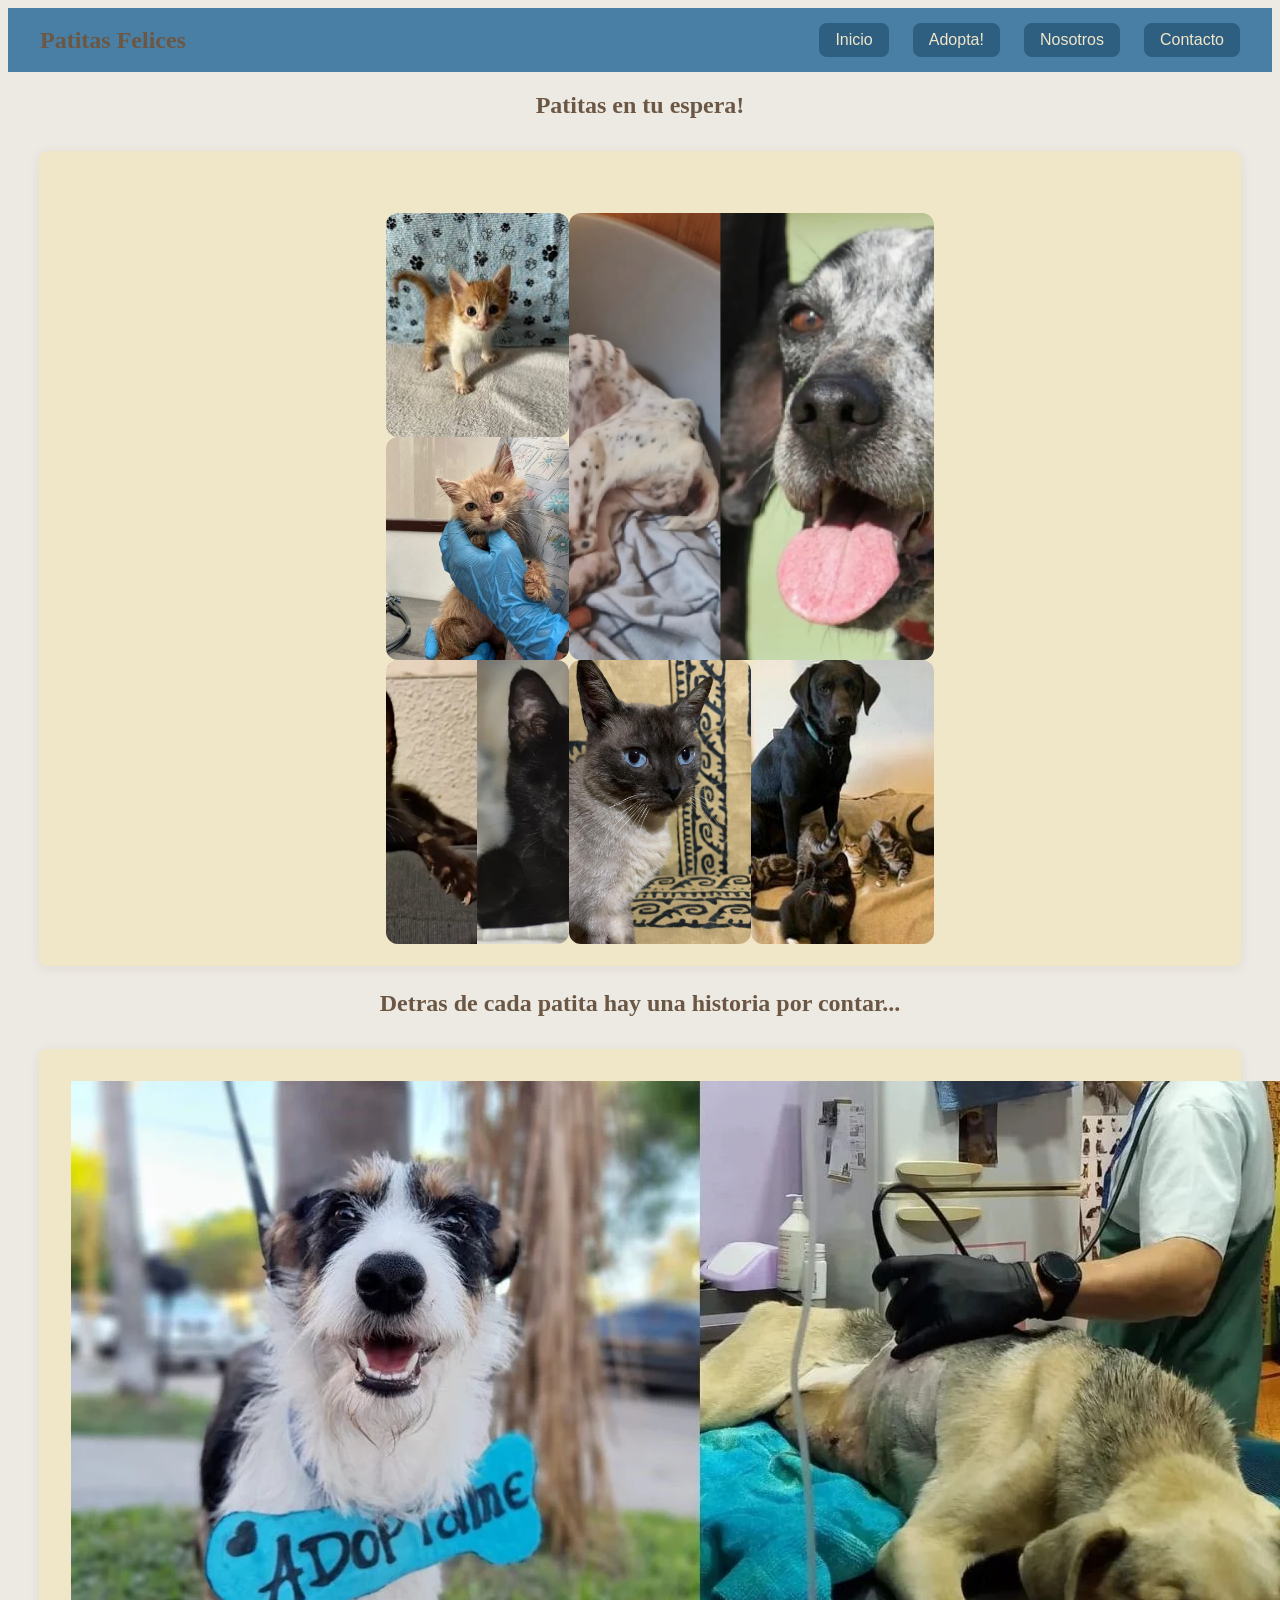
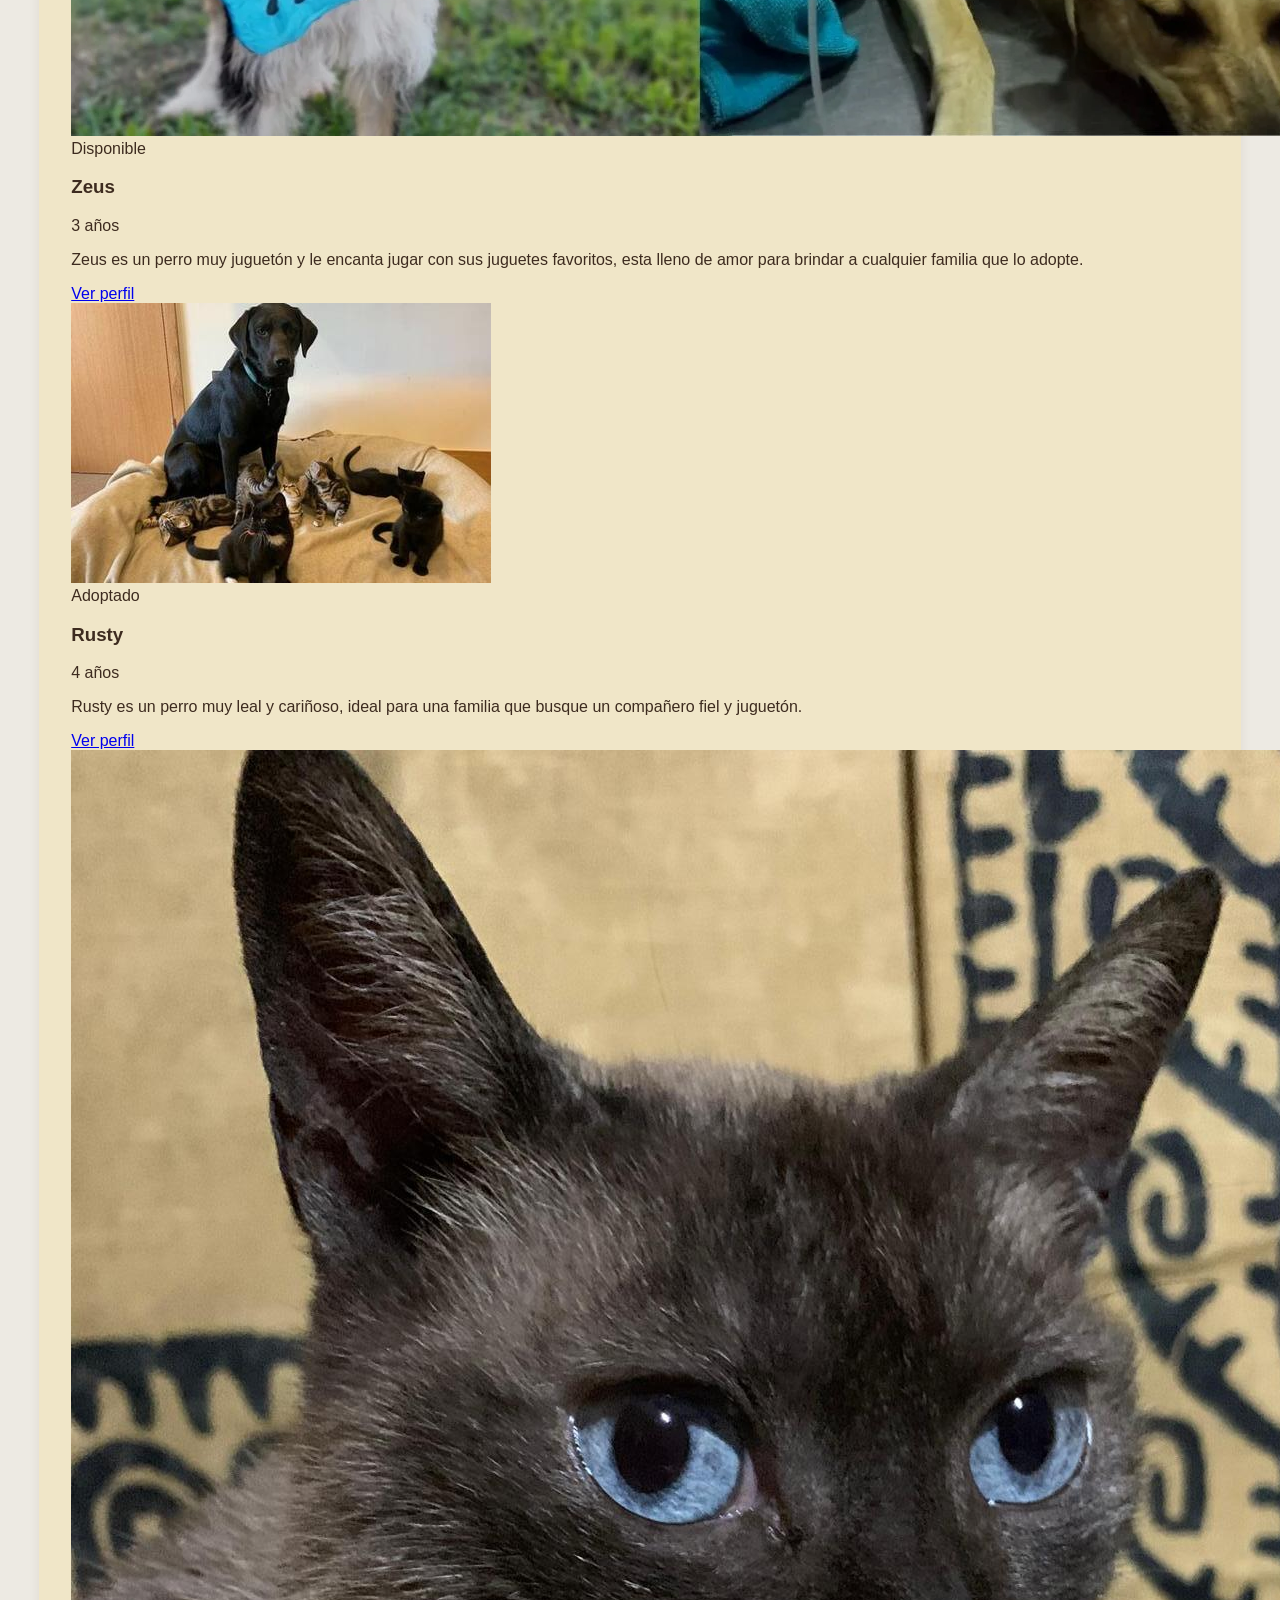
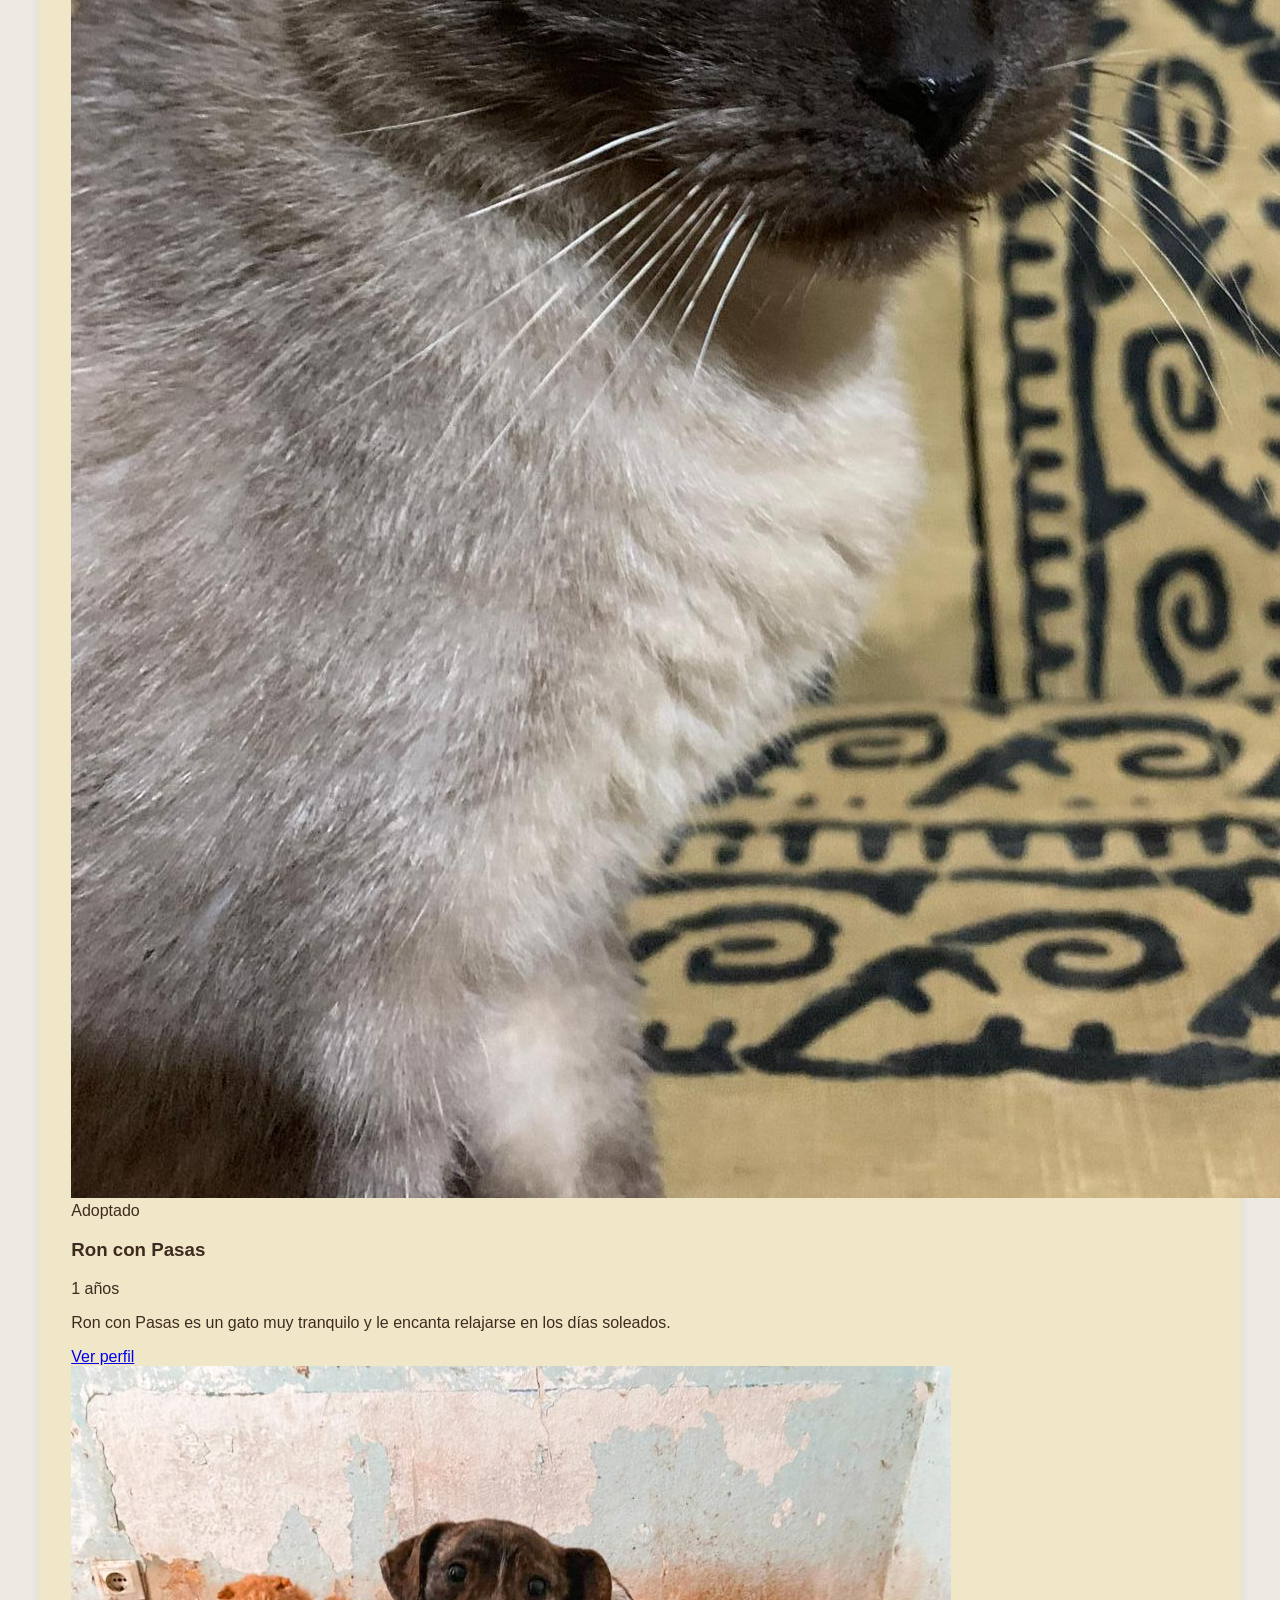
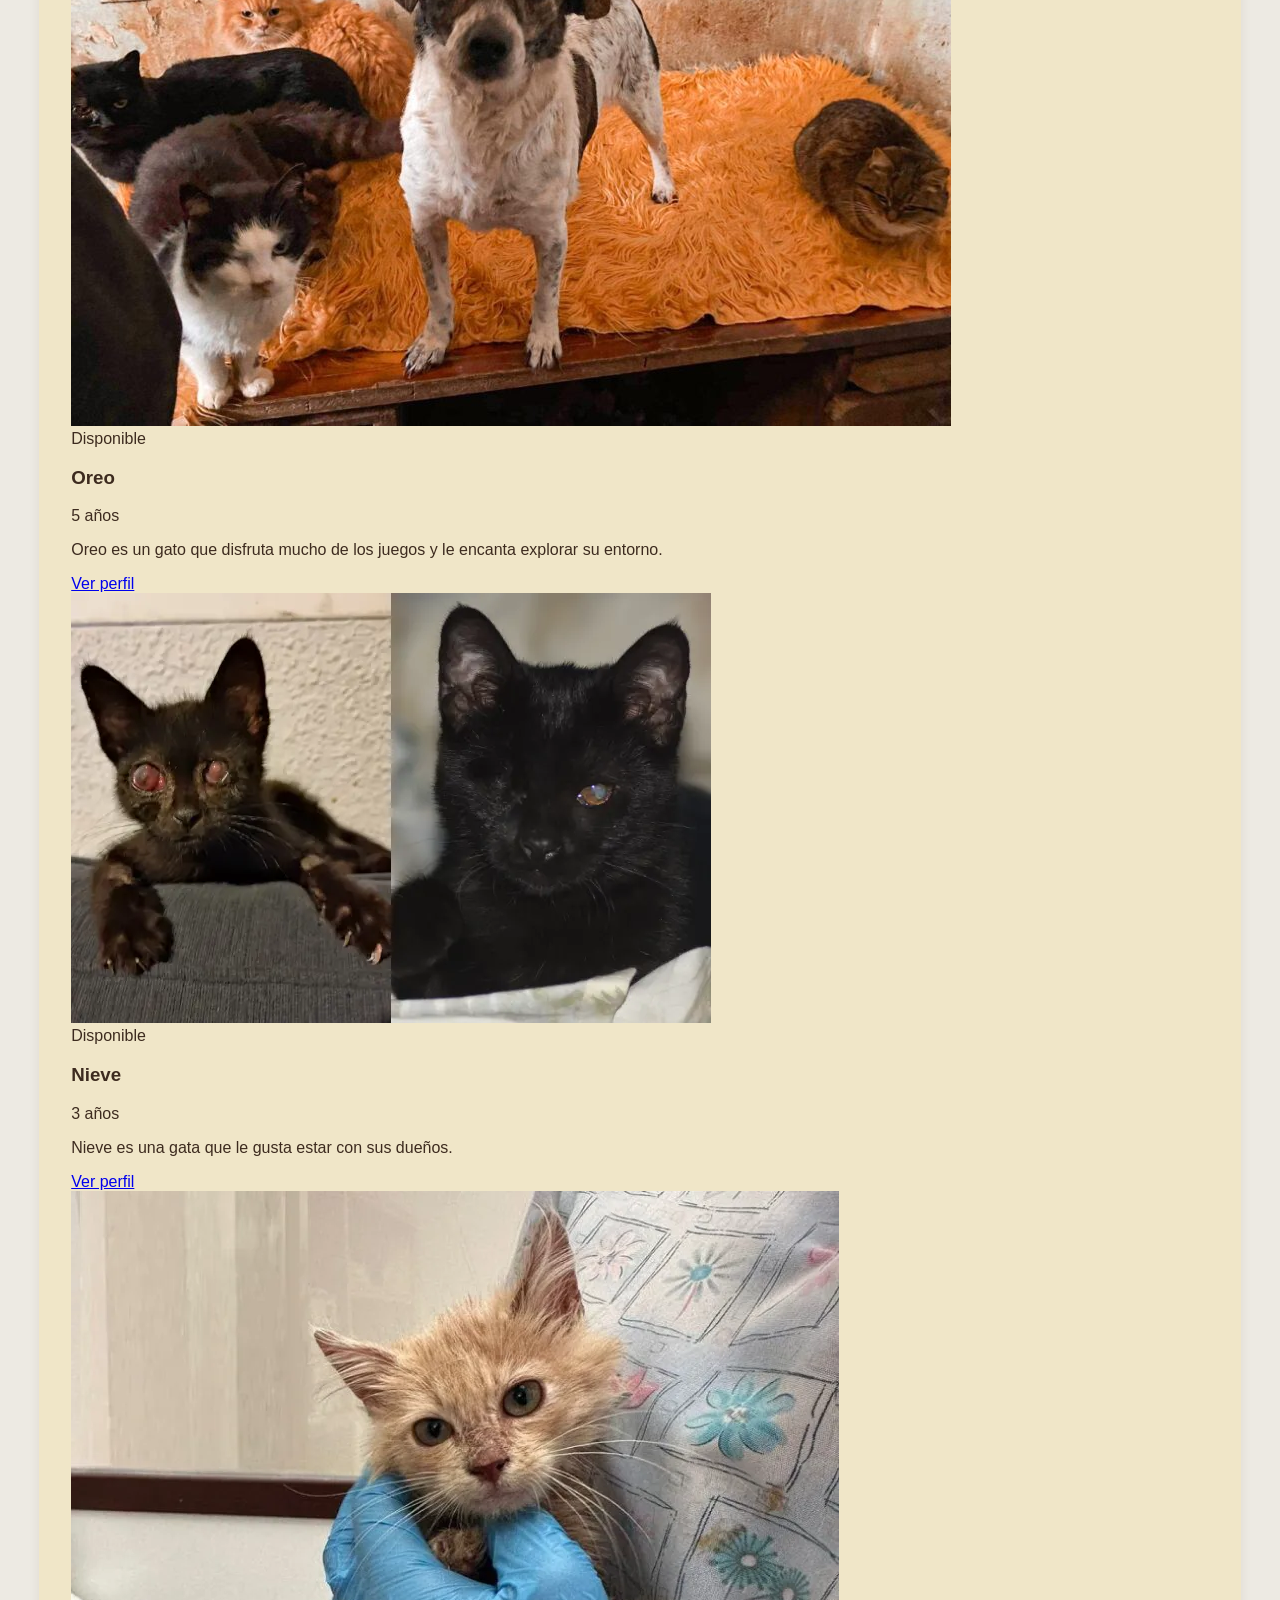
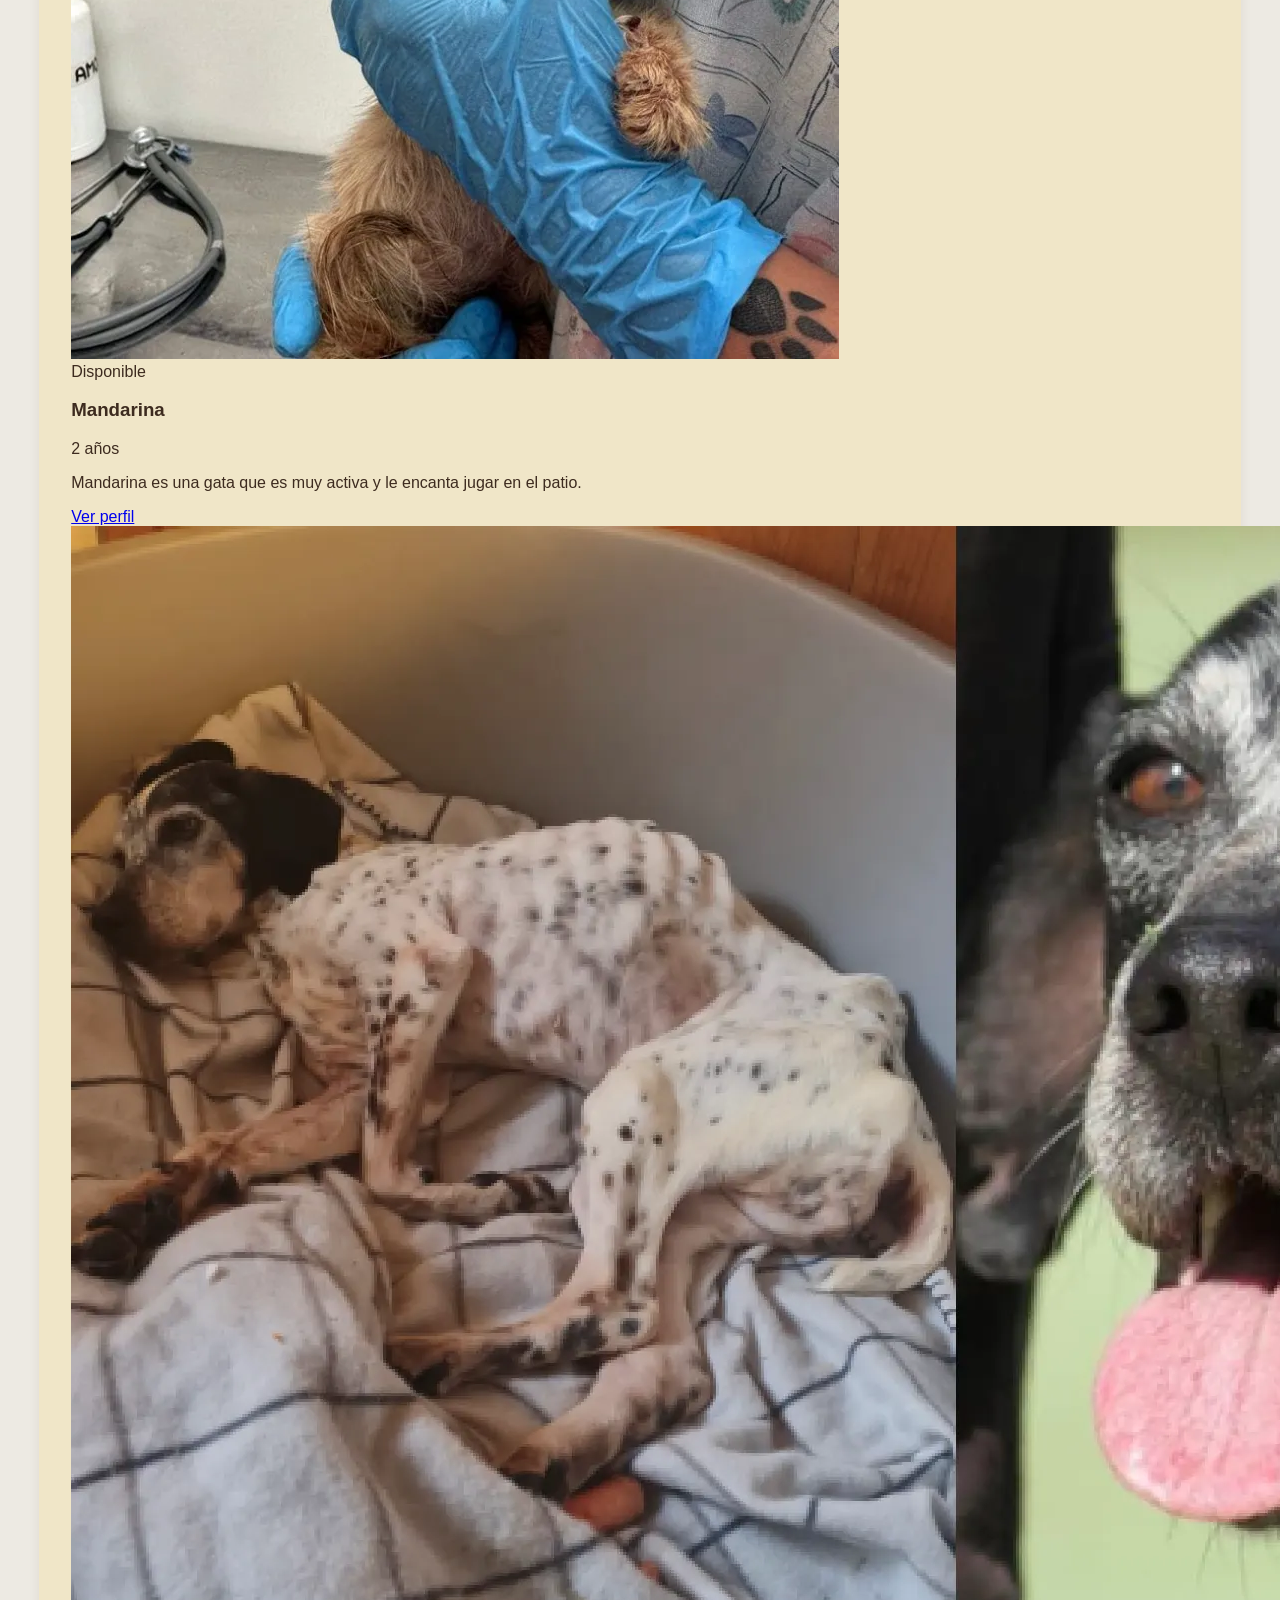
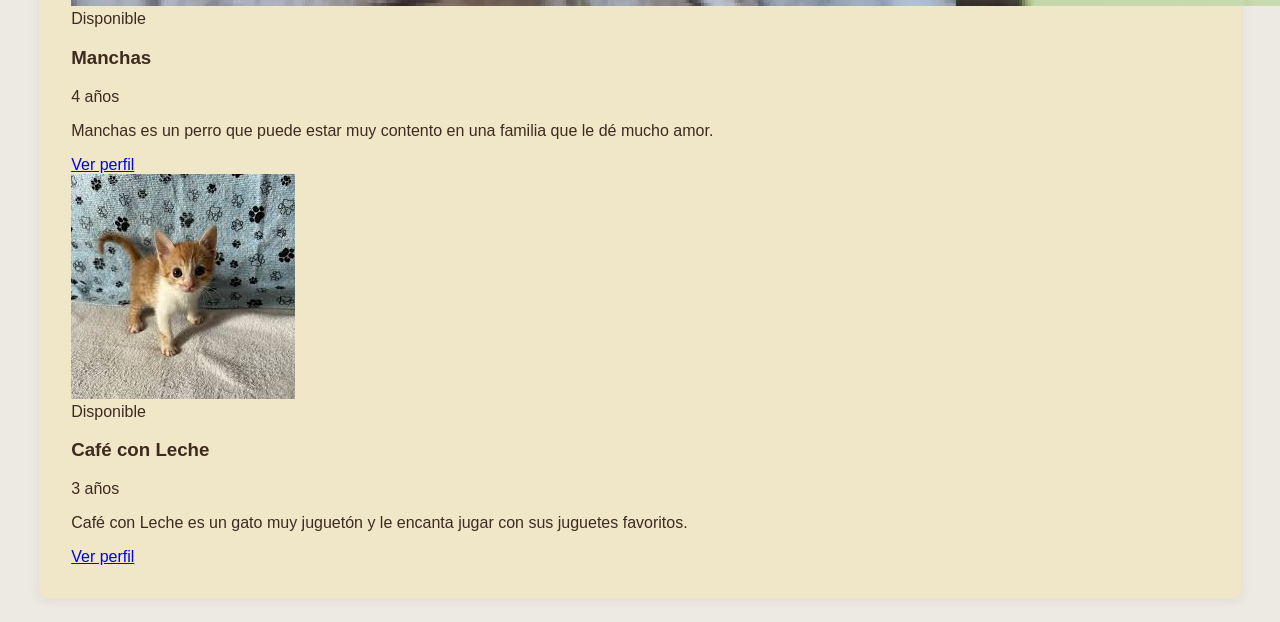
==== adoptar.html @ b0ecf7d0 "Style💄: se agregaron estilos a adoptar" ====
<!DOCTYPE html>
<html lang="en">
<head>
    <meta charset="UTF-8">
    <meta name="viewport" content="width=device-width, initial-scale=1.0">
    <title>Document</title>
    <link rel="stylesheet" href="style.css">
    <link rel="stylesheet" href="adoptar.css">
</head>
<body>
    <main>
        <nav>
            <h1>Patitas Felices</h1>

            <ul>
                <li><a href="index.html">Inicio</a></li>
                <li><a href="adoptar.html">Adopta!</a></li>
                <li><a href="#">Nosotros</a></li>
                <li><a href="#contacto">Contacto</a></li>
            </ul>
        </nav>
        <h2>Patitas en tu espera!</h2>
        <section id="adoptar">
            <div class="grid-animales1">
                <img src="img/cafe-con-leche.jpg" alt="cafe-con-leche">
                <img src="img/manchas.webp" alt="manchas" id="manchas-foto">
                <img src="img/mandarina.webp" alt="mandarina">
                <img src="img/nieve.webp" alt="nieve">
                <img src="img/ron-con-pasas.jpeg" alt="ron-con-pasas">
                <img src="img/rusty.jpg" alt="rusty">
            </div>
        </section>
        <h2>Detras de cada patita hay una historia por contar...</h2>
        <section id="catalogo">

            <div class="grid-animales2">

                <article class="tarjeta-animal">
                    <img src="img/zeus.webp" alt="zeus">
                    <div class="tarjeta-info">
                        <span class="badge-disponible">Disponible</span>
                        <h3>Zeus</h3>
                        <p class="edad">3 años</p>
                        <p class="descripcion">Zeus es un perro muy juguetón y le encanta jugar con sus juguetes favoritos, esta lleno de amor para brindar a cualquier familia que lo adopte.</p>
                        <a href="perfil.html" class="btn-perfil">Ver perfil</a>
                    </div>
                </article>
                <article class="tarjeta-animal">
                    <img src="img/rusty.jpg" alt="rusty">
                    <div class="tarjeta-info">
                        <span class="badge-adoptado">Adoptado</span>
                        <h3>Rusty</h3>
                        <p class="edad">4 años</p>
                        <p class="descripcion">Rusty es un perro muy leal y cariñoso, ideal para una familia que busque un compañero fiel y juguetón.</p>
                        <a href="perfil.html" class="btn-perfil">Ver perfil</a>
                    </div>
                </article>
                <article class="tarjeta-animal">
                    <img src="img/ron-con-pasas.jpeg" alt="ron-con-pasas">
                    <div class="tarjeta-info">
                        <span class="badge-adoptado">Adoptado</span>
                        <h3>Ron con Pasas</h3>
                        <p class="edad">1 años</p>
                        <p class="descripcion">Ron con Pasas es un gato muy tranquilo y le encanta relajarse en los días soleados.</p>
                        <a href="perfil.html" class="btn-perfil">Ver perfil</a>
                    </div>
                </article>
                <article class="tarjeta-animal">
                    <img src="img/oreo.jpg" alt="oreo">
                    <div class="tarjeta-info">
                        <span class="badge-disponible">Disponible</span>
                        <h3>Oreo</h3>
                        <p class="edad">5 años</p>
                        <p class="descripcion">Oreo es un gato que disfruta mucho de los juegos y le encanta explorar su entorno.</p>
                        <a href="perfil.html" class="btn-perfil">Ver perfil</a>
                    </div>
                </article>
                <article class="tarjeta-animal">
                    <img src="img/nieve.webp" alt="nieve">
                    <div class="tarjeta-info">
                        <span class="badge-disponible">Disponible</span>
                        <h3>Nieve</h3>
                        <p class="edad">3 años</p>
                        <p class="descripcion">Nieve es una gata que le gusta estar con sus dueños.</p>
                        <a href="perfil.html" class="btn-perfil">Ver perfil</a>
                    </div>
                </article>
                <article class="tarjeta-animal">
                    <img src="img/mandarina.webp" alt="mandarina">
                    <div class="tarjeta-info">
                        <span class="badge-disponible">Disponible</span>
                        <h3>Mandarina</h3>
                        <p class="edad">2 años</p>
                        <p class="descripcion">Mandarina es una gata que es muy activa y le encanta jugar en el patio.</p>
                        <a href="perfil.html" class="btn-perfil">Ver perfil</a>
                    </div>
                </article>
                <article class="tarjeta-animal">
                    <img src="img/manchas.webp" alt="manchas">
                    <div class="tarjeta-info">
                        <span class="badge-disponible">Disponible</span>
                        <h3>Manchas</h3>
                        <p class="edad">4 años</p>
                        <p class="descripcion">Manchas es un perro que puede estar muy contento en una familia que le dé mucho amor.</p>
                        <a href="perfil.html" class="btn-perfil">Ver perfil</a>
                    </div>
                </article>
                <article class="tarjeta-animal">
                    <img src="img/cafe-con-leche.jpg" alt="cafe-con-leche">
                    <div class="tarjeta-info">
                        <span class="badge-disponible">Disponible</span>
                        <h3>Café con Leche</h3>
                        <p class="edad">3 años</p>
                        <p class="descripcion">Café con Leche es un gato muy juguetón y le encanta jugar con sus juguetes favoritos.</p>
                        <a href="perfil.html" class="btn-perfil">Ver perfil</a>
                    </div>
                </article>
            </div>
        </section>
    </main>
</body>
</html>
---- adoptar.css ----
:root {
  /* ── Colores principales ── */
  --color-primario:       #4A7FA5;   /* azul del escudo — nav, botones, headers */
  --color-primario-dark:  #2E5F80;   /* azul más oscuro — hover de botones */
  --color-secundario:     #C8892A;   /* dorado — acentos, íconos, detalles */
  --color-secundario-dark:#A06B18;   /* dorado oscuro — hover de acentos */
  --color-acento:         #D94F4F;   /* rojo coral — badges, alertas, favoritos */

  /* ── Fondos ── */
  --fondo-pagina:         #EDEAE3;   /* gris claro — fondo general de la página */
  --fondo-tarjeta:        #FFFFFF;   /* blanco — tarjetas, formularios */
  --fondo-suave:          #F0E6C8;   /* beige/crema — secciones alternadas */

  /* ── Texto ── */
  --texto-principal:      #3D2B1F;   /* café oscuro — párrafos y texto general */
  --texto-secundario:     #6B5744;   /* café medio — subtítulos, labels */
  --texto-claro:          #FFFFFF;   /* blanco — texto sobre fondos oscuros */
  --texto-muted:          #9E8878;   /* café claro — placeholders, hints */

  /* ── Bordes ── */
  --borde-color:          #D6C9B5;   /* beige grisáceo — bordes de tarjetas */
  --borde-radius:         12px;      /* redondez estándar de tarjetas */
  --borde-radius-sm:      6px;       /* redondez de botones y badges */

  /* ── Tipografía ── */
  --fuente-titulo:        'Georgia', serif;       /* títulos y nombres */
  --fuente-cuerpo:        'DM Sans', sans-serif;  /* párrafos y UI */
  --fuente-base:          16px;

  /* ── Espaciado ── */
  --espaciado-sm:         8px;
  --espaciado-md:         16px;
  --espaciado-lg:         32px;
  --espaciado-xl:         64px;

  /* ── Sombras ── */
  --sombra-tarjeta:       0 2px 12px rgba(61, 43, 31, 0.08);
  --sombra-hover:         0 6px 20px rgba(61, 43, 31, 0.15);
}

/* estilos del body */
body{
    font-family: var(--fuente-cuerpo);
    background-color: var(--fondo-pagina);
    color: var(--texto-principal);
}

/* estilos del nav*/
nav {
  display: flex;
  justify-content: space-between;
  align-items: center;
  background: var(--color-primario);
  padding: 0 32px;
  height: 64px;
}

nav ul {
  display: flex;
  list-style: none;
  gap: 24px;
}

nav ul a{
  color: var(--fondo-suave);
  text-decoration: none;
  background-color: #2E5F80;
  padding: 8px 16px;
  border-radius: 8px;
  display: inline-block;
  transition: 0.2s;
  font-family: var(--fuente-cuerpo);
}

nav ul a:hover{
  transform: scale(1.1);
}

nav h1{
  font-family: var(--fuente-titulo);
  color: var(--texto-secundario);
}

/* estilos de h2*/
h2{
  font-family: var(--fuente-titulo);
  color: var(--texto-secundario);
  text-align: center;
  margin-bottom: var(--espaciado-lg);
}

/* estilos generales de seccion*/
section {
    background-color: var(--fondo-suave);
    margin: 24px auto;
    padding: 32px;
    max-width: 90%;
    border-radius: 8px;
    box-shadow: var(--sombra-tarjeta);
}

/*estilos del collage adoptar*/
#adoptar img{
  width: 100%;
  height: 100%;
  margin: 20px;
  object-fit: cover;
  transition: all 0.3s ease;
  border-style: none;
  border-radius: var(--borde-radius);
  gap: 16px;
}

#adoptar h2{
  font-family: var(--fuente-titulo);
  color: var(--texto-secundario);
  text-align: center;
  grid-column: span 2;
}

.grid-animales1{
  display: grid;
  grid-template-columns: repeat(3, 1fr);
  margin: 0% 25%;
  padding: 10px;
}

#manchas-foto{
  grid-column: span 2;
  grid-row: span 2; 
}

.grid-animales1 img:hover{
  transform: scale(1.1);
}

/* estilos de perfiles*/
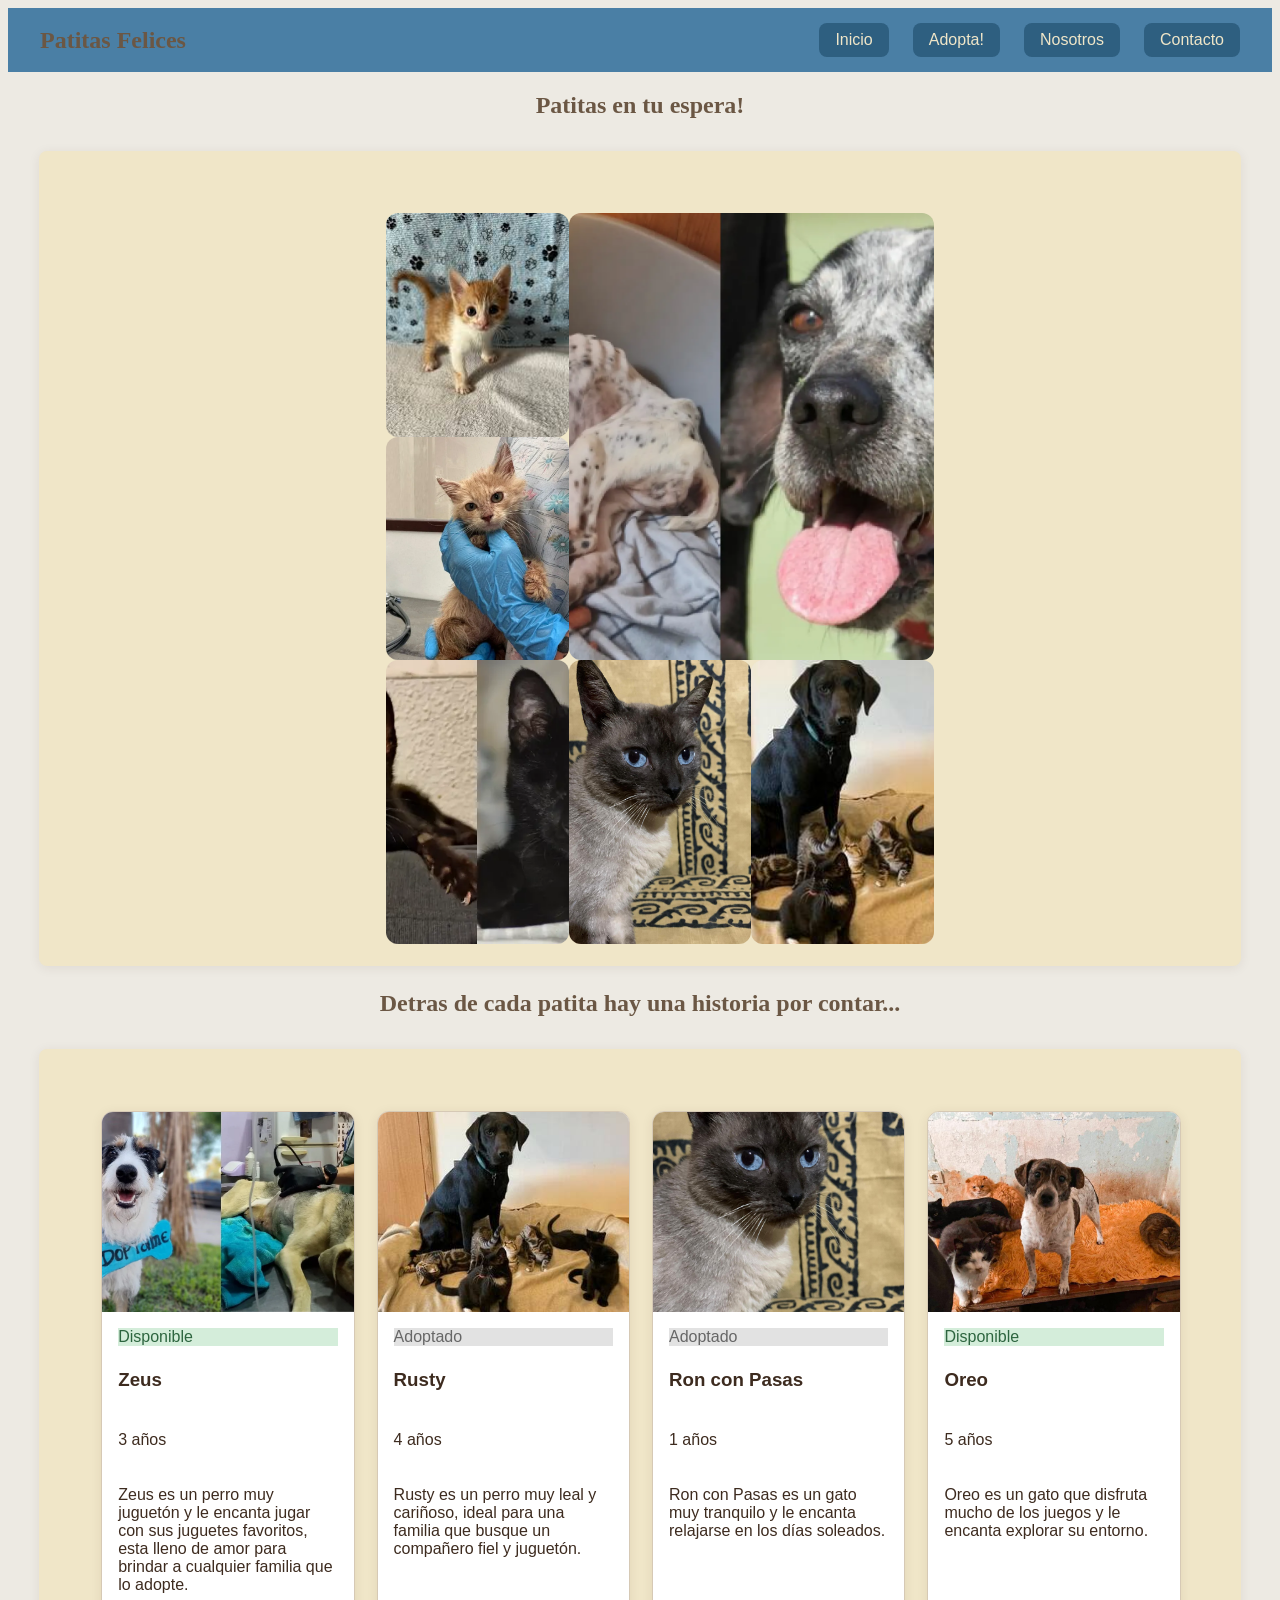
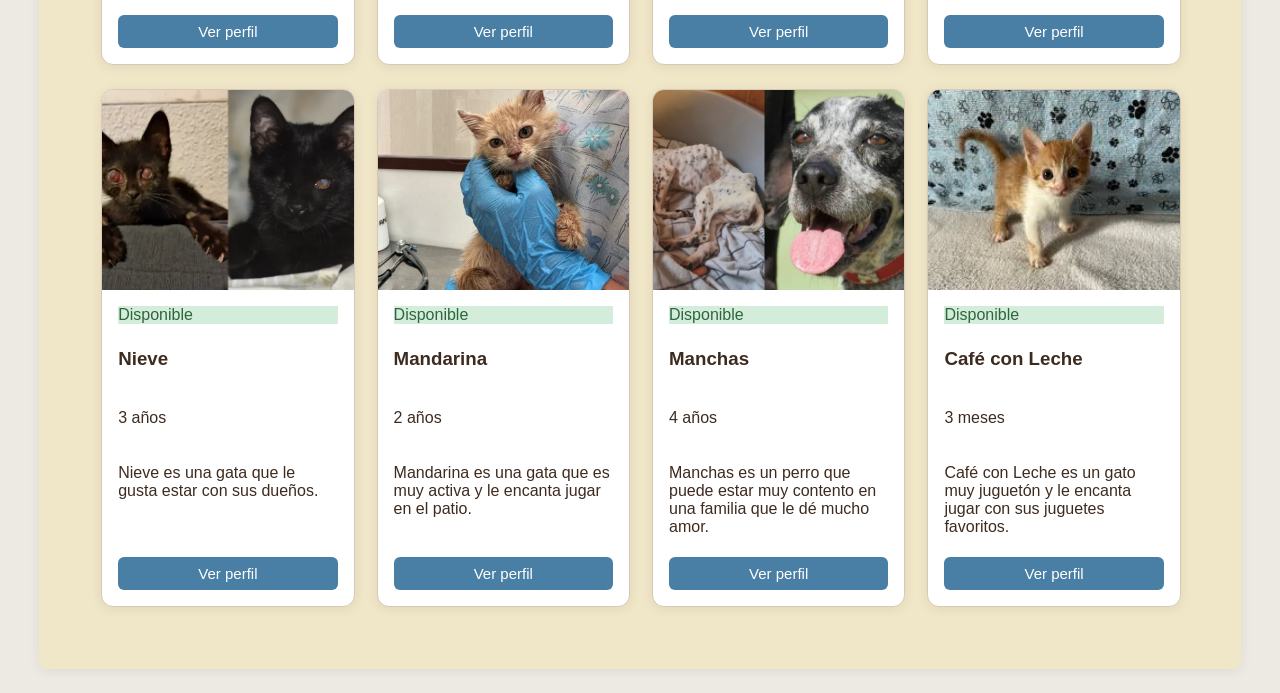
==== commit 93607965: "feat✨:Se agregaron y estilizaron los perfiles individuales de cada mascota" ====
--- a/adoptar.html
+++ b/adoptar.html
@@ -3,7 +3,7 @@
 <head>
     <meta charset="UTF-8">
     <meta name="viewport" content="width=device-width, initial-scale=1.0">
-    <title>Document</title>
+    <title>Adopta - Patitas Felices</title>
     <link rel="stylesheet" href="style.css">
     <link rel="stylesheet" href="adoptar.css">
 </head>
@@ -42,7 +42,7 @@
                         <h3>Zeus</h3>
                         <p class="edad">3 años</p>
                         <p class="descripcion">Zeus es un perro muy juguetón y le encanta jugar con sus juguetes favoritos, esta lleno de amor para brindar a cualquier familia que lo adopte.</p>
-                        <a href="perfil.html" class="btn-perfil">Ver perfil</a>
+                        <a href="perfiles mascotas/zeus.html" class="btn-perfil">Ver perfil</a>
                     </div>
                 </article>
                 <article class="tarjeta-animal">
@@ -52,7 +52,7 @@
                         <h3>Rusty</h3>
                         <p class="edad">4 años</p>
                         <p class="descripcion">Rusty es un perro muy leal y cariñoso, ideal para una familia que busque un compañero fiel y juguetón.</p>
-                        <a href="perfil.html" class="btn-perfil">Ver perfil</a>
+                        <a href="perfiles mascotas/rusty.html" class="btn-perfil">Ver perfil</a>
                     </div>
                 </article>
                 <article class="tarjeta-animal">
@@ -62,7 +62,7 @@
                         <h3>Ron con Pasas</h3>
                         <p class="edad">1 años</p>
                         <p class="descripcion">Ron con Pasas es un gato muy tranquilo y le encanta relajarse en los días soleados.</p>
-                        <a href="perfil.html" class="btn-perfil">Ver perfil</a>
+                        <a href="perfiles mascotas/ron-con-pasas.html" class="btn-perfil">Ver perfil</a>
                     </div>
                 </article>
                 <article class="tarjeta-animal">
@@ -72,7 +72,7 @@
                         <h3>Oreo</h3>
                         <p class="edad">5 años</p>
                         <p class="descripcion">Oreo es un gato que disfruta mucho de los juegos y le encanta explorar su entorno.</p>
-                        <a href="perfil.html" class="btn-perfil">Ver perfil</a>
+                        <a href="perfiles mascotas/oreo.html" class="btn-perfil">Ver perfil</a>
                     </div>
                 </article>
                 <article class="tarjeta-animal">
@@ -82,7 +82,7 @@
                         <h3>Nieve</h3>
                         <p class="edad">3 años</p>
                         <p class="descripcion">Nieve es una gata que le gusta estar con sus dueños.</p>
-                        <a href="perfil.html" class="btn-perfil">Ver perfil</a>
+                        <a href="perfiles mascotas/nieve.html" class="btn-perfil">Ver perfil</a>
                     </div>
                 </article>
                 <article class="tarjeta-animal">
@@ -92,7 +92,7 @@
                         <h3>Mandarina</h3>
                         <p class="edad">2 años</p>
                         <p class="descripcion">Mandarina es una gata que es muy activa y le encanta jugar en el patio.</p>
-                        <a href="perfil.html" class="btn-perfil">Ver perfil</a>
+                        <a href="perfiles mascotas/mandarina.html" class="btn-perfil">Ver perfil</a>
                     </div>
                 </article>
                 <article class="tarjeta-animal">
@@ -102,7 +102,7 @@
                         <h3>Manchas</h3>
                         <p class="edad">4 años</p>
                         <p class="descripcion">Manchas es un perro que puede estar muy contento en una familia que le dé mucho amor.</p>
-                        <a href="perfil.html" class="btn-perfil">Ver perfil</a>
+                        <a href="perfiles mascotas/manchas.html" class="btn-perfil">Ver perfil</a>
                     </div>
                 </article>
                 <article class="tarjeta-animal">
@@ -110,9 +110,9 @@
                     <div class="tarjeta-info">
                         <span class="badge-disponible">Disponible</span>
                         <h3>Café con Leche</h3>
-                        <p class="edad">3 años</p>
+                        <p class="edad">3 meses</p>
                         <p class="descripcion">Café con Leche es un gato muy juguetón y le encanta jugar con sus juguetes favoritos.</p>
-                        <a href="perfil.html" class="btn-perfil">Ver perfil</a>
+                        <a href="perfiles mascotas/cafe-con-leche.html" class="btn-perfil">Ver perfil</a>
                     </div>
                 </article>
             </div>
--- a/adoptar.css
+++ b/adoptar.css
@@ -134,4 +134,73 @@
   transform: scale(1.1);
 }
 
-/* estilos de perfiles*/
+/* estilos de tarjetas*/
+.grid-animales2{
+  display: grid;
+  grid-template-columns: repeat(4, 1fr);
+  gap: 24px;
+  padding: 30px;
+}
+
+.tarjeta-animal{
+  background: var(--fondo-tarjeta);
+  border: 1px solid var(--borde-color);
+  border-radius: var(--borde-radius);
+  overflow: hidden;
+  box-shadow: var(--sombra-tarjeta);
+  width: 100%;
+  display: flex;
+  flex-direction: column;
+}
+
+.tarjeta-animal img{
+  width: 100%;
+  height: 200px;
+  object-fit: cover;
+}
+
+.tarjeta-info{
+  padding: 16px;
+  display: flex;
+  flex-direction: column;
+  gap: 5px;
+  flex: 1;
+}
+
+/* estilos de badges */
+.badge{
+  display: inline-block;
+  font-size: 11px;
+  padding: 3px 10px;
+  border-radius: 99px;
+  font-weight: 500;
+  width: fit-content;
+}
+
+.badge-adoptado{
+  background-color: #e2e2e2;
+  color: #666666;
+}
+
+.badge-disponible{
+  background-color: #d4edda;
+  color: #2d653f;
+}
+
+/* estilo del boton para perfiles*/
+.btn-perfil{
+  margin-top: auto;
+  padding: 8px 0;
+  text-align: center;
+  background-color: var(--color-primario);
+  color: var(--texto-claro);
+  border-radius: var(--borde-radius-sm);
+  text-decoration: none;
+  font-size: 15px;
+  transition: 0.3s;
+}
+
+.btn-perfil:hover{
+  background-color: var(--color-primario-dark);
+  transform: scale(1.05);
+}
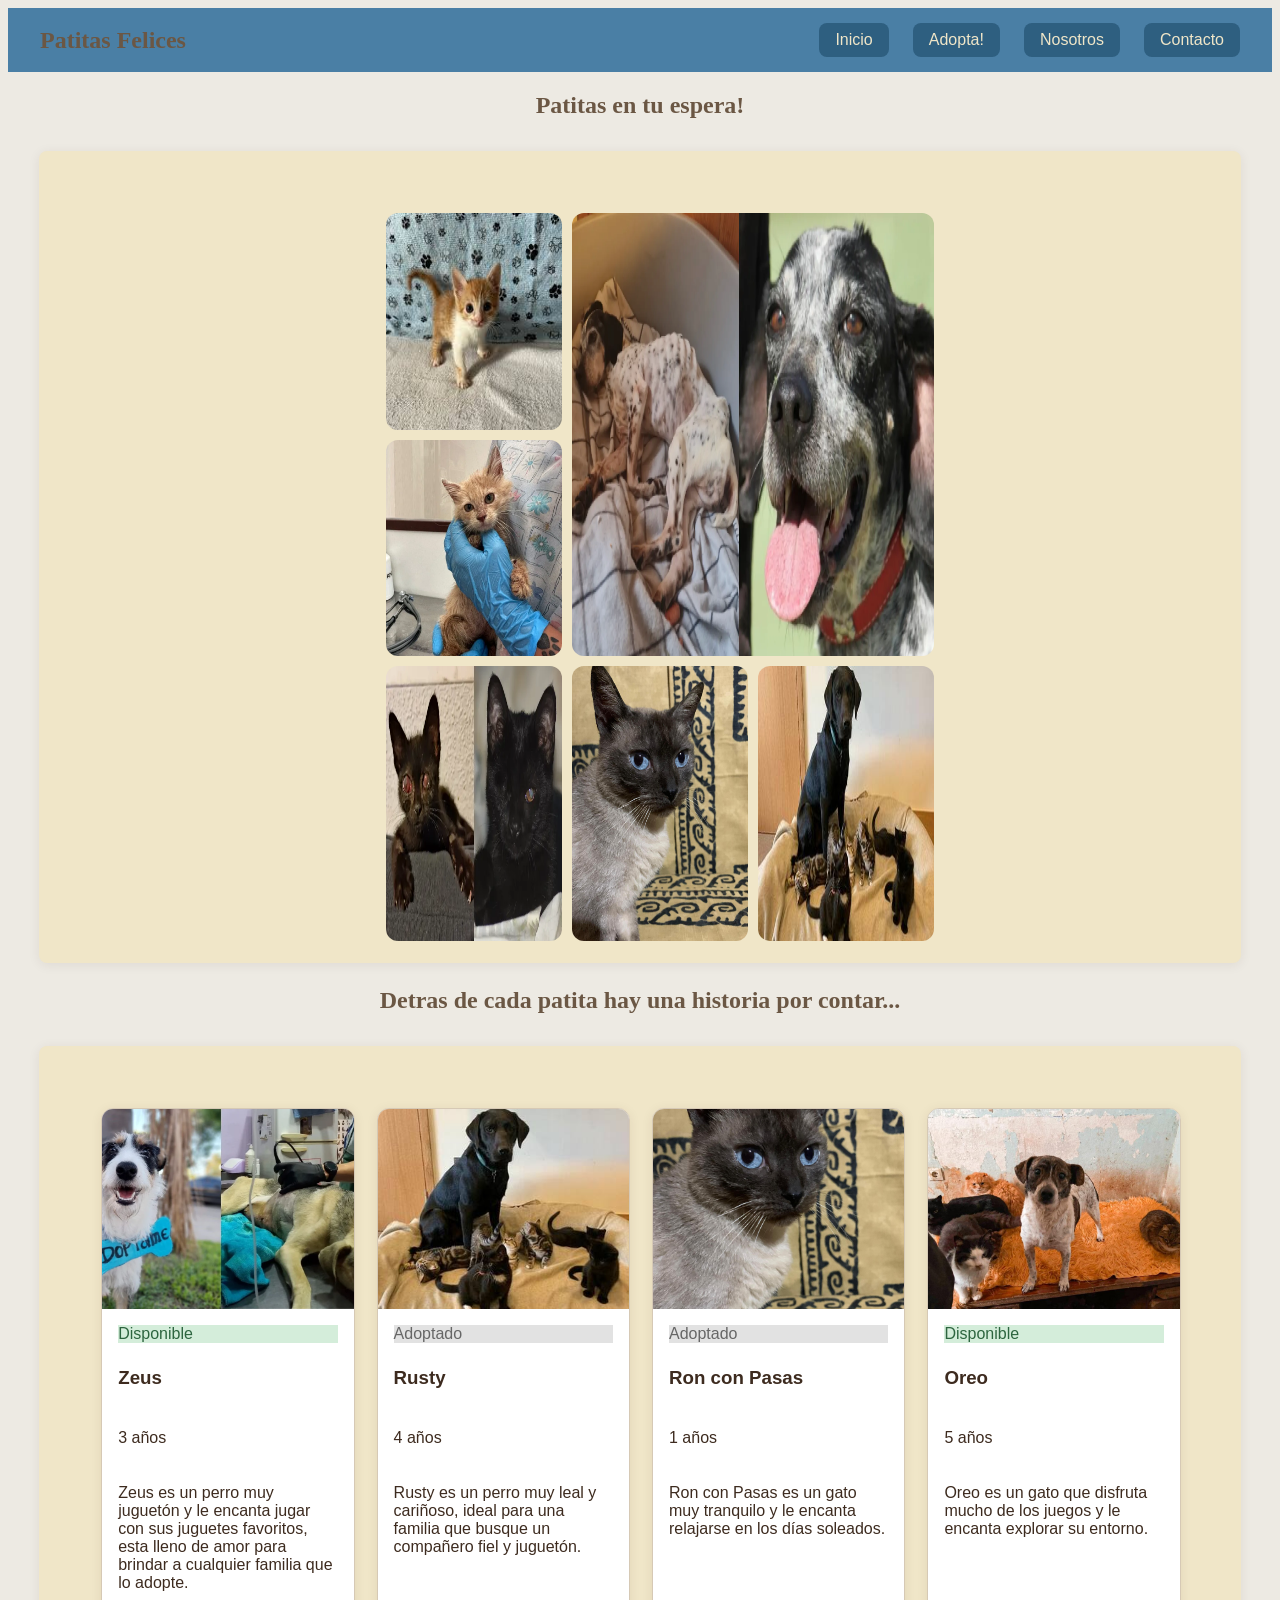
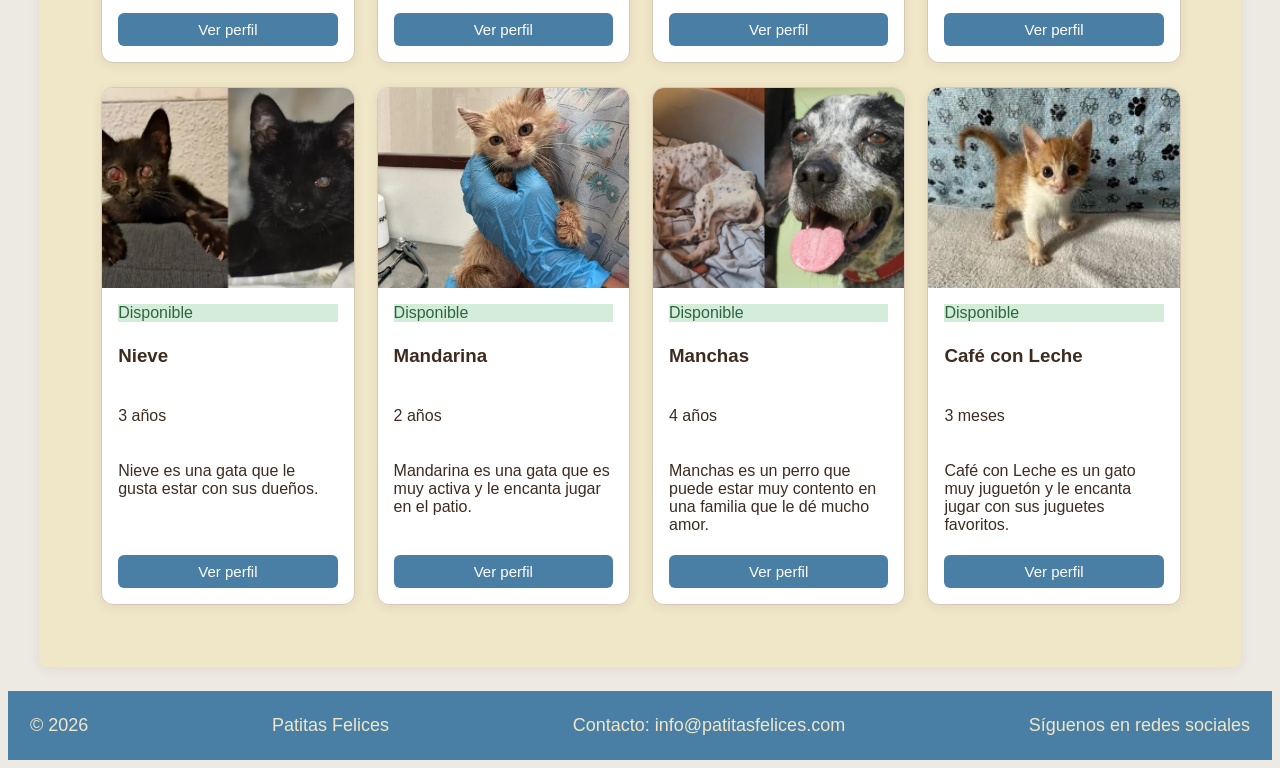
==== commit b1e7f153: "feat✨:se añadio y estilizo el footer" ====
--- a/adoptar.html
+++ b/adoptar.html
@@ -117,6 +117,22 @@
                 </article>
             </div>
         </section>
+        <footer id="footer">
+            <div class="footer-contenedor">
+                <div class="footer-info">
+                    <p>&copy; 2026</p>
+                </div>
+                <div class="footer-info">
+                    <p>Patitas Felices</p>
+                </div>
+                <div class="footer-info">
+                    <p>Contacto: info@patitasfelices.com</p>
+                </div>
+                <div class="footer-info">
+                    <p>Síguenos en redes sociales</p>
+                </div>
+            </div>
+        </footer>
     </main>
 </body>
 </html>
--- a/adoptar.css
+++ b/adoptar.css
@@ -104,7 +104,6 @@
   width: 100%;
   height: 100%;
   margin: 20px;
-  object-fit: cover;
   transition: all 0.3s ease;
   border-style: none;
   border-radius: var(--borde-radius);
@@ -123,6 +122,7 @@
   grid-template-columns: repeat(3, 1fr);
   margin: 0% 25%;
   padding: 10px;
+  gap: 10px;
 }
 
 #manchas-foto{
@@ -203,4 +203,19 @@
 .btn-perfil:hover{
   background-color: var(--color-primario-dark);
   transform: scale(1.05);
+}
+
+/* estilos del footer*/
+.footer-contenedor{
+  display: flex;
+  justify-content: space-between;
+  background-color: var(--color-primario);
+  padding: 6px 22px;
+  
+}
+
+.footer-info{
+  color: var(--fondo-suave);
+  font-family: var(--fuente-cuerpo);
+  font-size: 18px;
 }
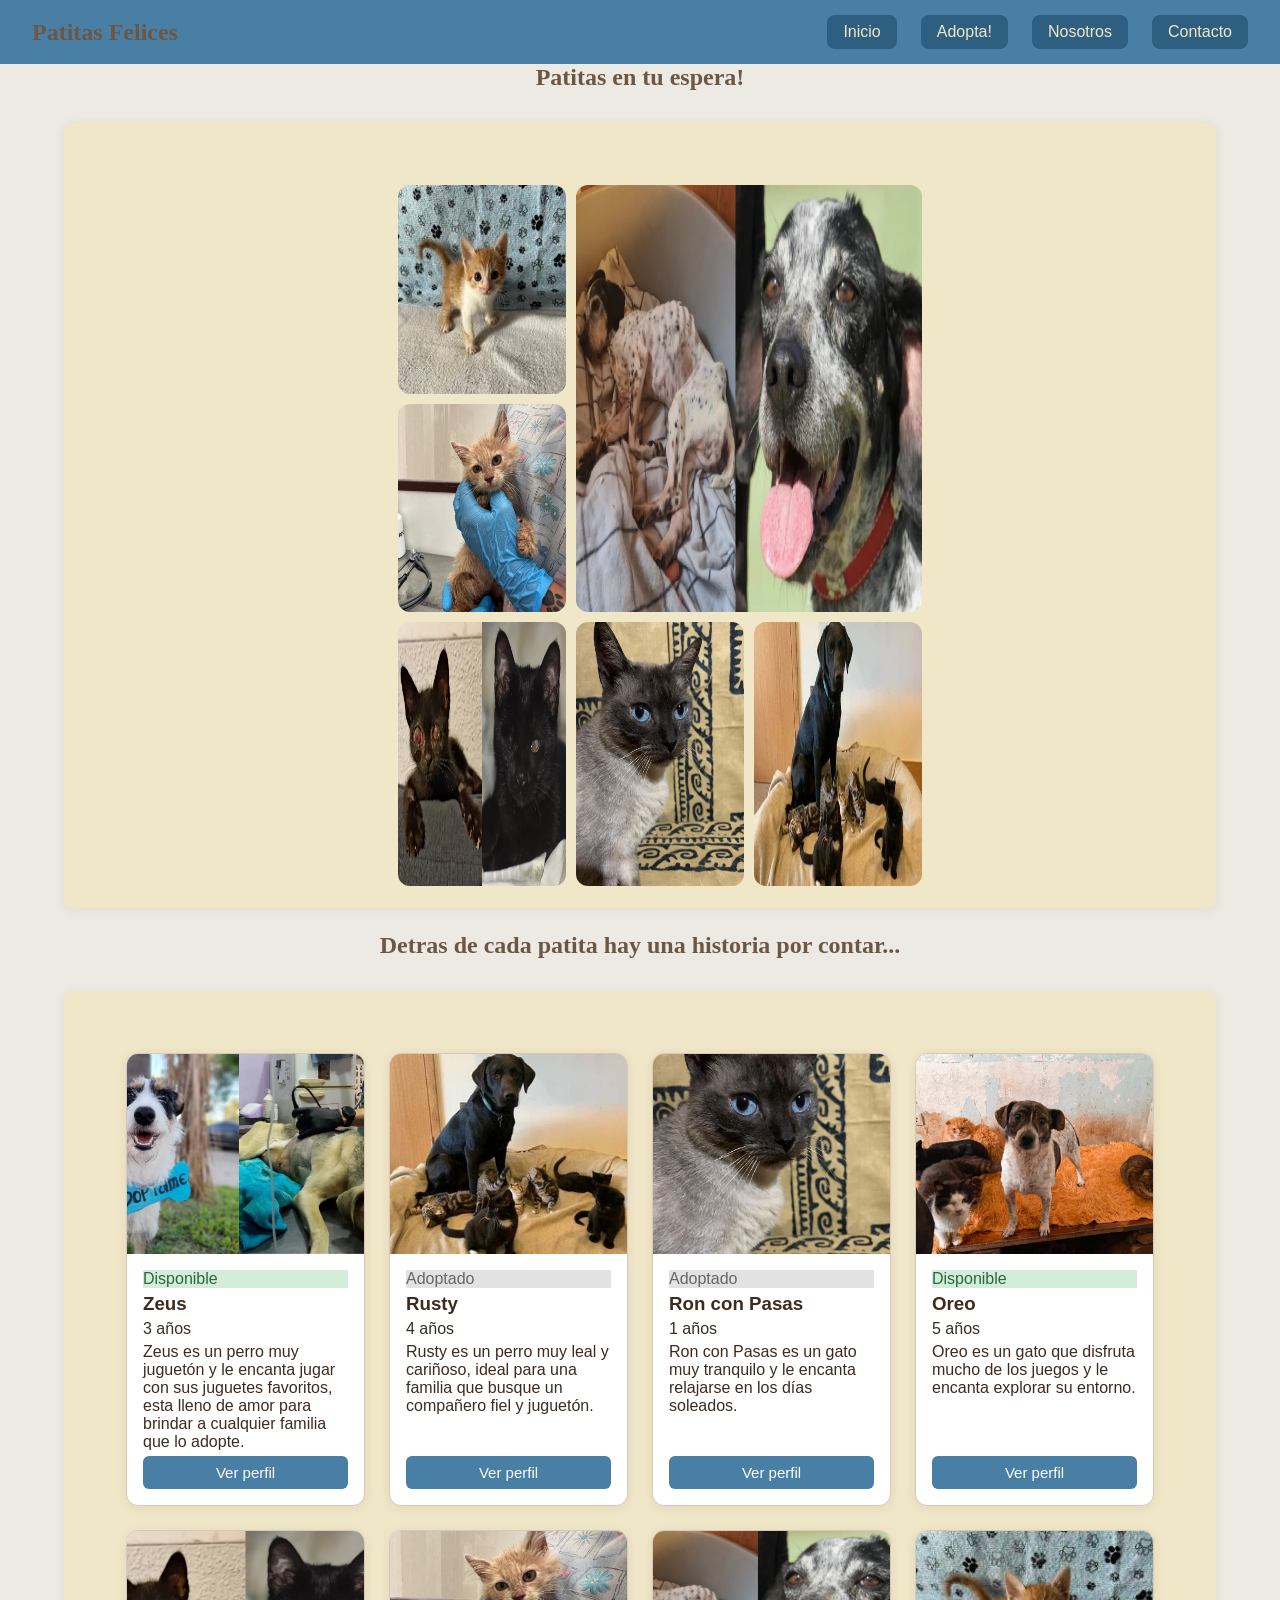
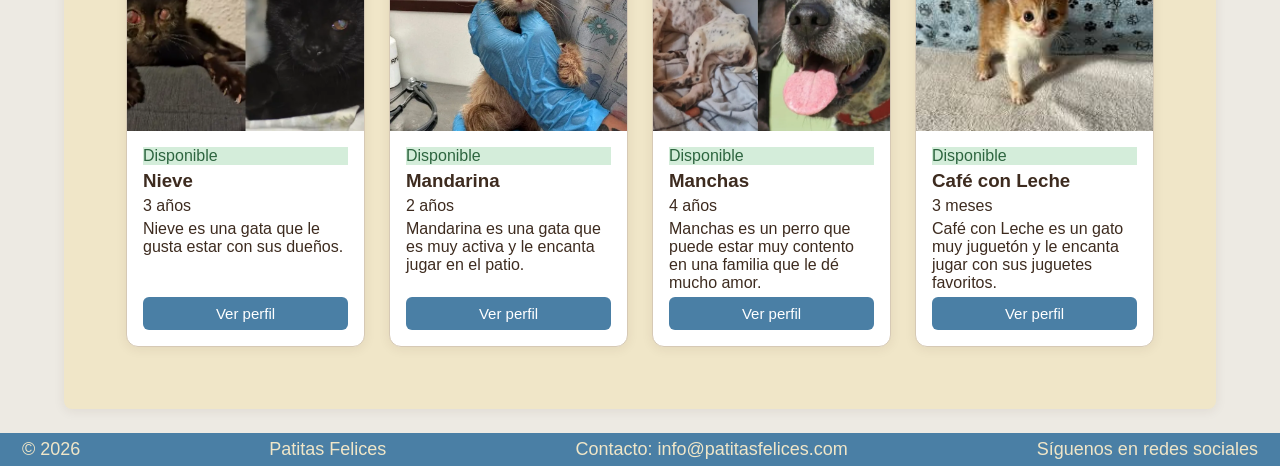
==== commit 0e5045a3: "feat✨:se hizo responsive" ====
--- a/adoptar.html
+++ b/adoptar.html
@@ -4,7 +4,7 @@
     <meta charset="UTF-8">
     <meta name="viewport" content="width=device-width, initial-scale=1.0">
     <title>Adopta - Patitas Felices</title>
-    <link rel="stylesheet" href="style.css">
+    <link rel="stylesheet" href="styles.css">
     <link rel="stylesheet" href="adoptar.css">
 </head>
 <body>
@@ -15,8 +15,8 @@
             <ul>
                 <li><a href="index.html">Inicio</a></li>
                 <li><a href="adoptar.html">Adopta!</a></li>
-                <li><a href="#">Nosotros</a></li>
-                <li><a href="#contacto">Contacto</a></li>
+                <li><a href="nosotros.html">Nosotros</a></li>
+                <li><a href="contacto.html">Contacto</a></li>
             </ul>
         </nav>
         <h2>Patitas en tu espera!</h2>
--- a/styles.css
+++ b/styles.css
@@ -0,0 +1,124 @@
+*, *::before, *::after {
+  box-sizing: border-box;
+  margin: 0;
+  padding: 0;
+}
+
+:root {
+  /* ── Colores principales ── */
+  --color-primario:       #4A7FA5;   /* azul del escudo — nav, botones, headers */
+  --color-primario-dark:  #2E5F80;   /* azul más oscuro — hover de botones */
+  --color-secundario:     #C8892A;   /* dorado — acentos, íconos, detalles */
+  --color-secundario-dark:#A06B18;   /* dorado oscuro — hover de acentos */
+  --color-acento:         #D94F4F;   /* rojo coral — badges, alertas, favoritos */
+
+  /* ── Fondos ── */
+  --fondo-pagina:         #EDEAE3;   /* gris claro — fondo general de la página */
+  --fondo-tarjeta:        #FFFFFF;   /* blanco — tarjetas, formularios */
+  --fondo-suave:          #F0E6C8;   /* beige/crema — secciones alternadas */
+
+  /* ── Texto ── */
+  --texto-principal:      #3D2B1F;   /* café oscuro — párrafos y texto general */
+  --texto-secundario:     #6B5744;   /* café medio — subtítulos, labels */
+  --texto-claro:          #FFFFFF;   /* blanco — texto sobre fondos oscuros */
+  --texto-muted:          #9E8878;   /* café claro — placeholders, hints */
+
+  /* ── Bordes ── */
+  --borde-color:          #D6C9B5;   /* beige grisáceo — bordes de tarjetas */
+  --borde-radius:         12px;      /* redondez estándar de tarjetas */
+  --borde-radius-sm:      6px;       /* redondez de botones y badges */
+
+  /* ── Tipografía ── */
+  --fuente-titulo:        'Georgia', serif;       /* títulos y nombres */
+  --fuente-cuerpo:        'DM Sans', sans-serif;  /* párrafos y UI */
+  --fuente-base:          16px;
+
+  /* ── Espaciado ── */
+  --espaciado-sm:         8px;
+  --espaciado-md:         16px;
+  --espaciado-lg:         32px;
+  --espaciado-xl:         64px;
+
+  /* ── Sombras ── */
+  --sombra-tarjeta:       0 2px 12px rgba(61, 43, 31, 0.08);
+  --sombra-hover:         0 6px 20px rgba(61, 43, 31, 0.15);
+}
+
+/* ═══════════════════════════════════════ */
+/* MEDIA QUERIES - RESPONSIVE */
+/* ═══════════════════════════════════════ */
+
+/* Tablets (max-width: 1024px) */
+@media (max-width: 1024px) {
+  nav {
+    padding: 0 16px;
+    height: 56px;
+  }
+
+  nav h1 {
+    font-size: 18px;
+  }
+
+  nav ul {
+    gap: 12px;
+  }
+
+  nav ul a {
+    padding: 6px 12px;
+    font-size: 14px;
+  }
+
+  section {
+    padding: 24px;
+    margin: 16px auto;
+  }
+
+  .footer-contenedor {
+    flex-direction: column;
+    gap: 12px;
+    padding: 12px;
+  }
+
+  .footer-info {
+    font-size: 14px;
+  }
+}
+
+/* Móviles (max-width: 600px) */
+@media (max-width: 600px) {
+  nav {
+    padding: 0 12px;
+    height: 48px;
+    flex-wrap: wrap;
+  }
+
+  nav h1 {
+    font-size: 14px;
+  }
+
+  nav ul {
+    gap: 6px;
+    flex-wrap: wrap;
+  }
+
+  nav ul a {
+    padding: 4px 8px;
+    font-size: 12px;
+  }
+
+  section {
+    padding: 16px;
+    margin: 12px auto;
+    max-width: 95%;
+  }
+
+  .footer-contenedor {
+    flex-direction: column;
+    gap: 8px;
+    padding: 8px;
+  }
+
+  .footer-info {
+    font-size: 12px;
+  }
+}
--- a/adoptar.css
+++ b/adoptar.css
@@ -218,4 +218,90 @@
   color: var(--fondo-suave);
   font-family: var(--fuente-cuerpo);
   font-size: 18px;
+}
+
+/* Tablets (max-width: 1024px) */
+@media (max-width: 1024px) {
+  h2 {
+    font-size: 24px;
+  }
+
+  .grid-animales1 {
+    grid-template-columns: repeat(2, 1fr);
+    margin: 0 10%;
+    gap: 8px;
+  }
+
+  #manchas-foto {
+    grid-column: span 1;
+    grid-row: span 1;
+  }
+
+  .grid-animales2 {
+    grid-template-columns: repeat(2, 1fr);
+    gap: 16px;
+    padding: 20px;
+  }
+
+  .tarjeta-animal img {
+    height: 150px;
+  }
+
+  .tarjeta-info {
+    padding: 12px;
+  }
+}
+
+/* Móviles (max-width: 600px) */
+@media (max-width: 600px) {
+  h2 {
+    font-size: 16px;
+  }
+
+  .grid-animales1 {
+    grid-template-columns: 1fr;
+    margin: 0;
+    gap: 8px;
+  }
+
+  #manchas-foto {
+    grid-column: span 1;
+    grid-row: span 1;
+  }
+
+  #adoptar img {
+    margin: 8px;
+  }
+
+  .grid-animales2 {
+    grid-template-columns: 1fr;
+    gap: 12px;
+    padding: 12px;
+  }
+
+  .tarjeta-animal {
+    width: 100%;
+  }
+
+  .tarjeta-animal img {
+    height: 150px;
+  }
+
+  .tarjeta-info {
+    padding: 12px;
+    gap: 4px;
+  }
+
+  .tarjeta-info h3 {
+    font-size: 14px;
+  }
+
+  .tarjeta-info p {
+    font-size: 12px;
+  }
+
+  .btn-perfil {
+    font-size: 12px;
+    padding: 6px 0;
+  }
 }
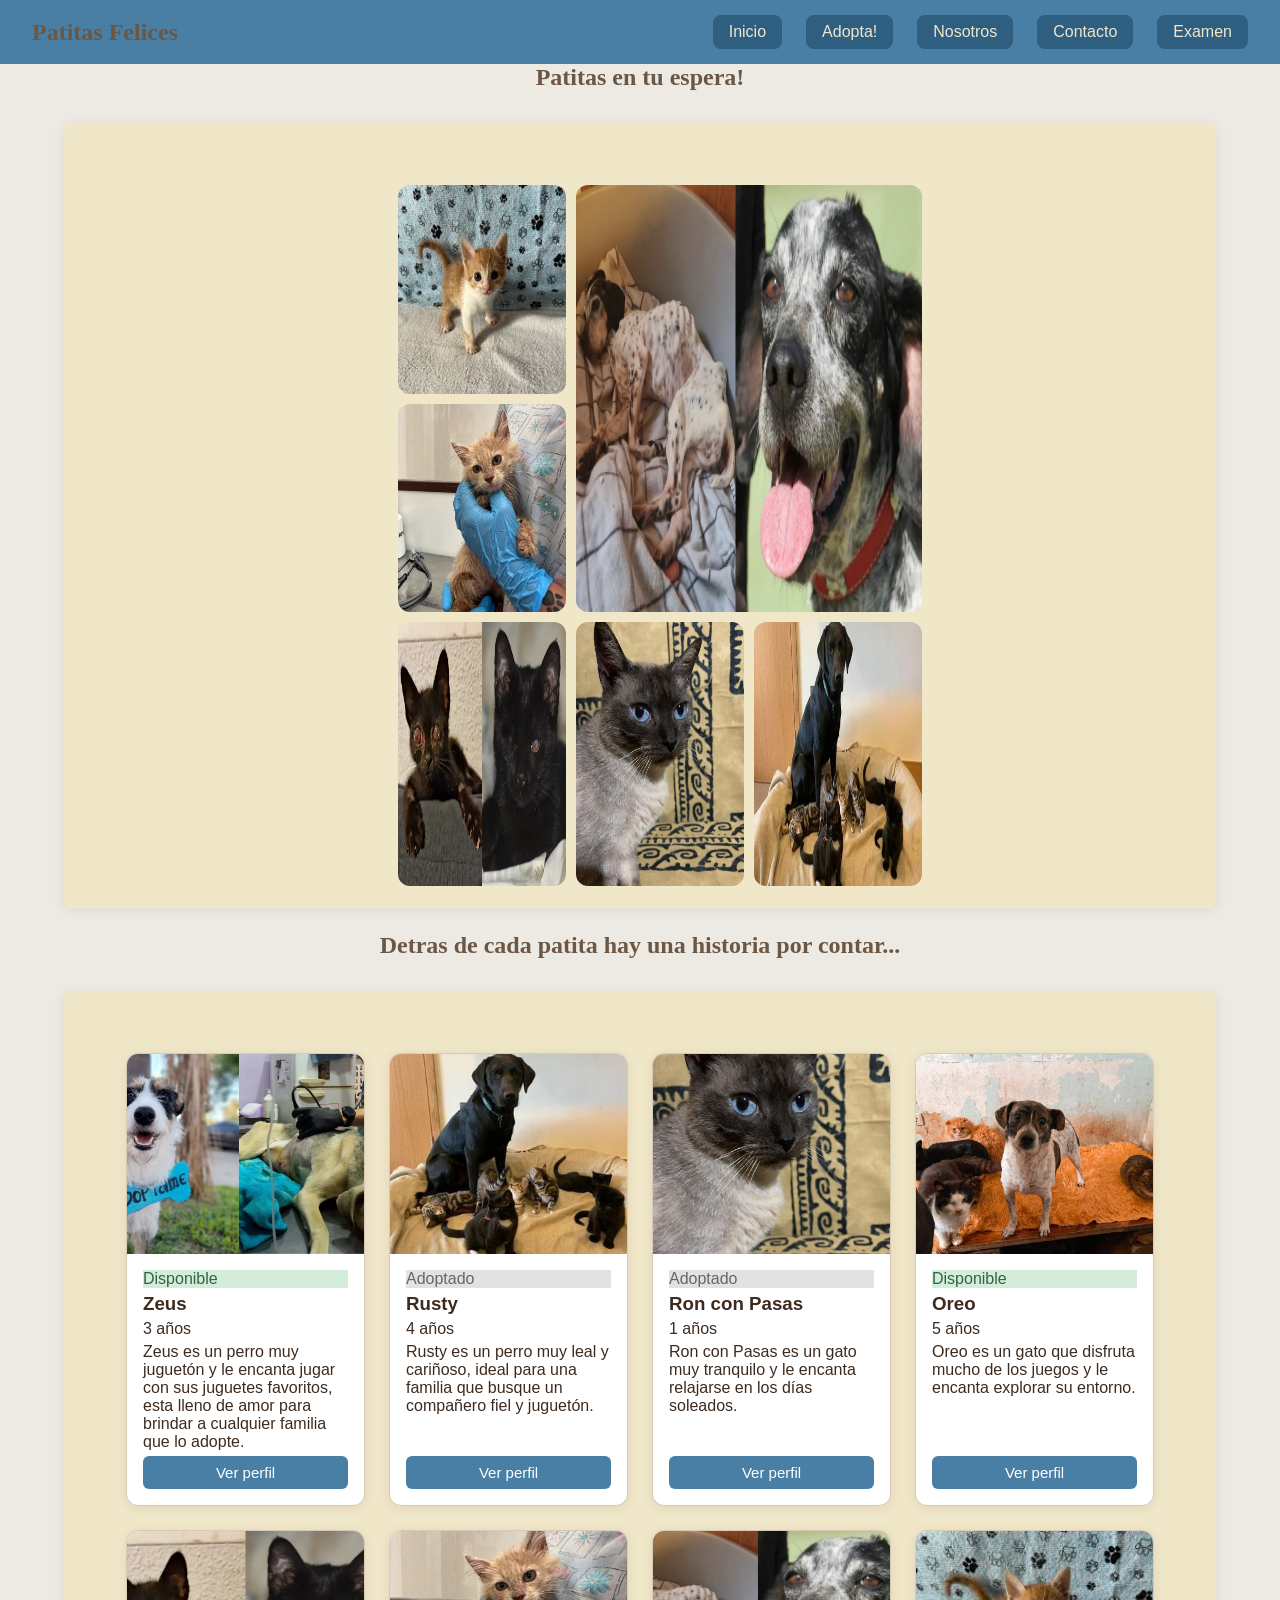
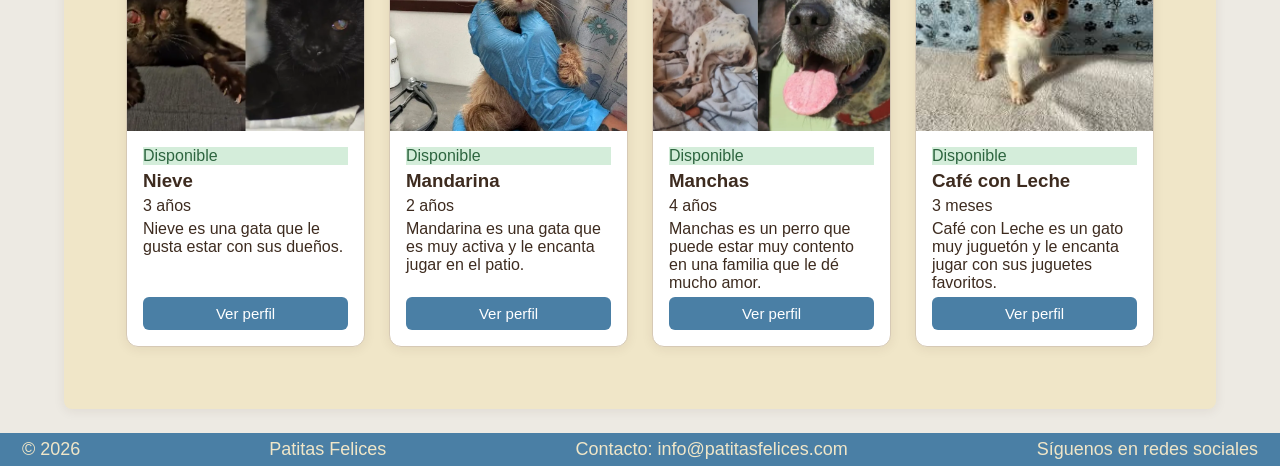
==== commit 0b52c84e: "Feat : se realizo el examen" ====
--- a/adoptar.html
+++ b/adoptar.html
@@ -17,6 +17,7 @@
                 <li><a href="adoptar.html">Adopta!</a></li>
                 <li><a href="nosotros.html">Nosotros</a></li>
                 <li><a href="contacto.html">Contacto</a></li>
+                <li><a href="examen.html">Examen</a></li>
             </ul>
         </nav>
         <h2>Patitas en tu espera!</h2>
